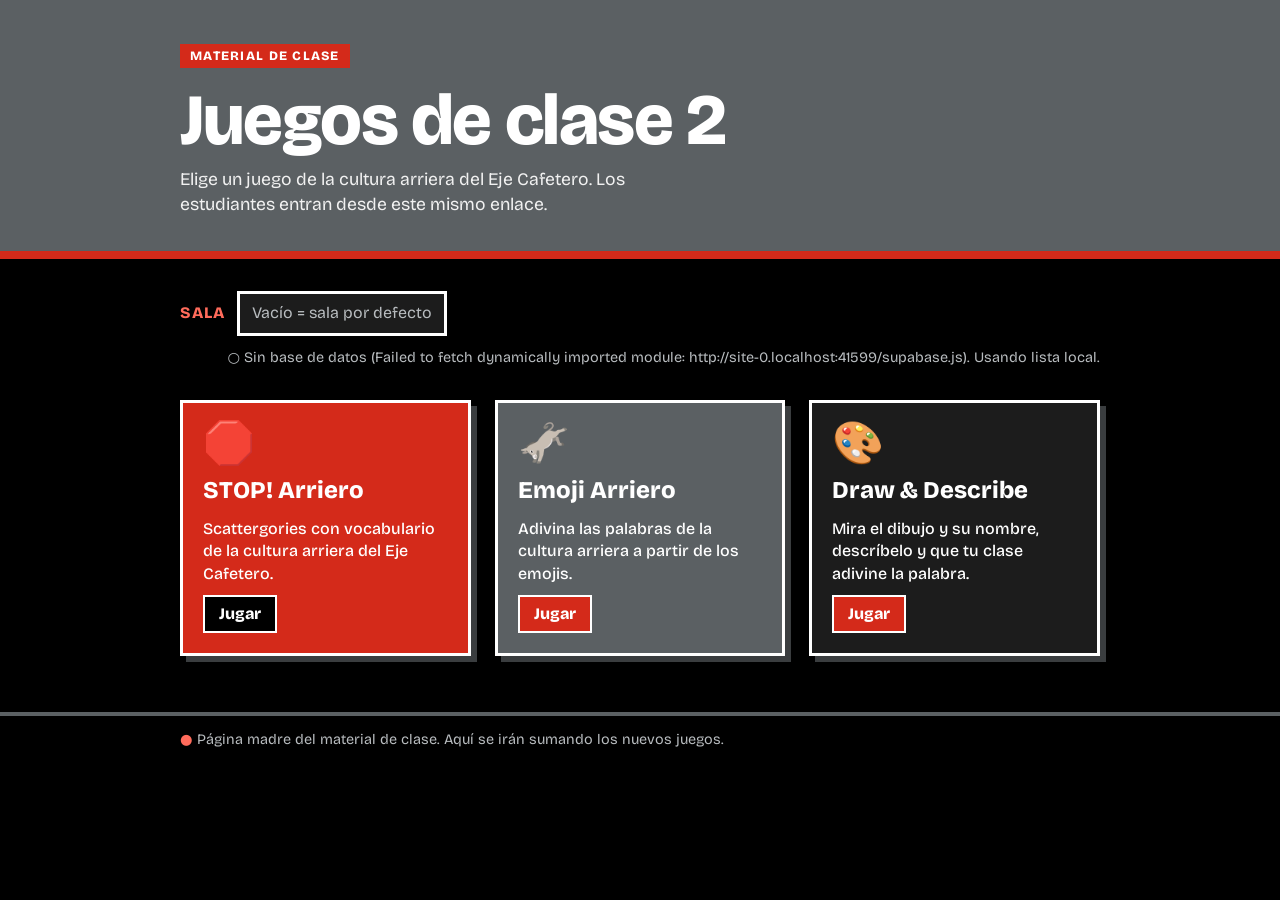
==== index.html @ d10dd6fd "Rename index (1).html to index.html" ====
<!DOCTYPE html>
<html lang="es">
<head>
<meta charset="UTF-8">
<meta name="viewport" content="width=device-width, initial-scale=1, viewport-fit=cover">
<title>Juegos de clase 2</title>
<link rel="preconnect" href="https://fonts.googleapis.com">
<link rel="preconnect" href="https://fonts.gstatic.com" crossorigin>
<link href="https://fonts.googleapis.com/css2?family=Bricolage+Grotesque:wght@500;800&display=swap" rel="stylesheet">
<style>
  /* Paleta: cambia solo estas líneas para recolorear toda la página */
  :root { --bg:#000000; --fg:#ffffff; --red:#d42a1a; --red-l:#ff6b5b; --gray:#5b6063; --dark:#1c1c1c; --shadow:#3a3d3f; --muted:#b8bcbf; color-scheme: dark; }
  * { box-sizing:border-box; }
  body { margin:0; background:var(--bg); color:var(--fg); font-family:'Bricolage Grotesque',system-ui,sans-serif; line-height:1.4; }
  header { background:var(--gray); color:#fff; border-bottom:8px solid var(--red); }
  .wrap { max-width:960px; margin:0 auto; padding-left:20px; padding-right:20px; }
  header .wrap { padding-top:44px; padding-bottom:34px; }
  .kicker { display:inline-block; background:var(--red); color:#fff; font-weight:800; font-size:.8rem; letter-spacing:.1em; text-transform:uppercase; padding:3px 10px; margin-bottom:16px; }
  h1 { font-size:clamp(2.4rem,8vw,4.5rem); font-weight:800; line-height:1; margin:0 0 12px; letter-spacing:-.02em; }
  .sub { color:#f1f1f1; font-size:1.1rem; margin:0; max-width:46ch; }
  main.wrap { padding-top:32px; padding-bottom:56px; }
  .bar { display:flex; flex-wrap:wrap; gap:12px; align-items:center; margin:0 0 32px; }
  .bar label { font-weight:800; color:var(--red-l); text-transform:uppercase; letter-spacing:.06em; }
  .bar input { font:inherit; padding:8px 12px; border:3px solid #fff; background:var(--dark); color:#fff; width:210px; }
  .bar input::placeholder { color:var(--muted); }
  .bar input:focus-visible { outline:3px solid var(--red-l); outline-offset:2px; }
  .status { margin-left:auto; font-size:.9rem; color:var(--muted); }
  .warn { border:3px solid #fff; border-left:12px solid var(--red); background:var(--dark); padding:12px 16px; margin:0 0 28px; font-weight:500; }
  .grid { display:grid; gap:24px; grid-template-columns:repeat(auto-fill,minmax(260px,1fr)); }
  .card { display:flex; flex-direction:column; gap:10px; min-height:210px; padding:20px; border:3px solid #fff;
          box-shadow:6px 6px 0 var(--shadow); text-decoration:none; color:#fff; transition:transform .12s, box-shadow .12s; }
  .card.c0 { background:var(--red); }
  .card.c1 { background:var(--gray); }
  .card.c2 { background:var(--dark); }
  a.card:hover, a.card:focus-visible { transform:translate(3px,3px); box-shadow:3px 3px 0 var(--shadow); }
  a.card:focus-visible { outline:3px solid var(--red-l); outline-offset:4px; }
  .emoji { font-size:2.6rem; line-height:1; }
  .card h2 { margin:0; font-size:1.5rem; font-weight:800; }
  .card p { margin:0; flex:1; font-weight:500; }
  .go { font-weight:800; padding:6px 14px; align-self:flex-start; border:2px solid #fff; background:var(--red); color:#fff; }
  .c0 .go { background:var(--bg); }
  .soon { filter:grayscale(1); opacity:.5; box-shadow:none !important; border-style:dashed; }
  .soon .go { background:transparent; color:inherit; border:2px solid currentColor; }
  footer { border-top:4px solid var(--gray); padding:14px 0 28px; color:var(--muted); font-size:.9rem; }
  footer b { color:var(--red-l); }
</style>
</head>
<body>
<header>
  <div class="wrap">
    <span class="kicker">Material de clase</span>
    <h1>Juegos de clase 2</h1>
    <p class="sub">Elige un juego de la cultura arriera del Eje Cafetero. Los estudiantes entran desde este mismo enlace.</p>
  </div>
</header>
<main class="wrap">
  <div id="warn"></div>
  <div class="bar">
    <label for="room">Sala</label>
    <input id="room" placeholder="Vacío = sala por defecto de cada juego" autocomplete="off" maxlength="40">
    <span class="status" id="status" role="status">Lista local</span>
  </div>
  <div class="grid" id="grid"></div>
</main>
<footer><div class="wrap"><b>●</b> Página madre del material de clase. Aquí se irán sumando los nuevos juegos.</div></footer>
<script>
  // 1) Built-in catalog: the menu always works, even offline or without the database.
  //    To add a game: add a line here + a row in hub_games (setup_database.sql) + a .html file in this folder.
  var CATALOG = [
    { id:'stop',  title:'STOP! Arriero',    description:'Scattergories con vocabulario de la cultura arriera del Eje Cafetero.', emoji:'🛑', color:'#fb7185', path:'stop.html',  enabled:true, sort_order:10 },
    { id:'emoji', title:'Emoji Arriero',    description:'Adivina las palabras de la cultura arriera a partir de los emojis.',     emoji:'🫏', color:'#4ade80', path:'emoji.html', enabled:true, sort_order:20 },
    { id:'draw',  title:'Draw & Describe',  description:'Mira el dibujo y su nombre, descríbelo y que tu clase adivine la palabra.', emoji:'🎨', color:'#f97316', path:'draw.html',  enabled:true, sort_order:30 }
  ];
  var games = CATALOG.slice();
  var esc = function (s) { return String(s == null ? '' : s).replace(/[&<>"]/g, function (c) { return {'&':'&amp;','<':'&lt;','>':'&gt;','"':'&quot;'}[c]; }); };

  function render() {
    var room = document.getElementById('room').value.trim();
    var q = room ? '?room=' + encodeURIComponent(room) : '';
    document.getElementById('grid').innerHTML = games.map(function (g, i) {
      var c = 'c' + (i % 3);
      var inner = '<span class="emoji">' + esc(g.emoji) + '</span><h2>' + esc(g.title) + '</h2><p>' + esc(g.description) + '</p>';
      return g.enabled
        ? '<a class="card ' + c + '" href="' + esc(g.path) + q + '">' + inner + '<span class="go">Jugar</span></a>'
        : '<div class="card soon ' + c + '">' + inner + '<span class="go">Próximamente</span></div>';
    }).join('');
  }
  document.getElementById('room').addEventListener('input', render);
  render();

  if (location.protocol === 'file:') {
    document.getElementById('warn').innerHTML = '<p class="warn">Abriste el archivo directamente desde tu computador. El menú funciona, pero los juegos necesitan un servidor: ábrelo desde GitHub Pages o con <code>python -m http.server</code> dentro de esta carpeta.</p>';
  }
</script>
<script type="module">
  // 2) Optional: sync the list with the database (new games appear without editing this page).
  var status = document.getElementById('status');
  try {
    var mod = await Promise.race([
      import('./supabase.js'),
      new Promise(function (_, rej) { setTimeout(function () { rej(new Error('timeout')); }, 6000); })
    ]);
    var res = await Promise.race([
      mod.supabase.from('hub_games').select('*').order('sort_order'),
      new Promise(function (_, rej) { setTimeout(function () { rej(new Error('timeout')); }, 6000); })
    ]);
    if (res.error) throw res.error;
    if (res.data && res.data.length) {
      games = res.data;
      render();
      status.textContent = '● Conectado a la base de datos';
    } else {
      status.textContent = 'Base de datos vacía: ejecuta setup_database.sql';
    }
  } catch (e) {
    console.warn('Hub database unavailable:', e);
    status.textContent = '○ Sin base de datos (' + (e && e.message ? e.message : 'error') + '). Usando lista local.';
  }
</script>
</body>
</html>
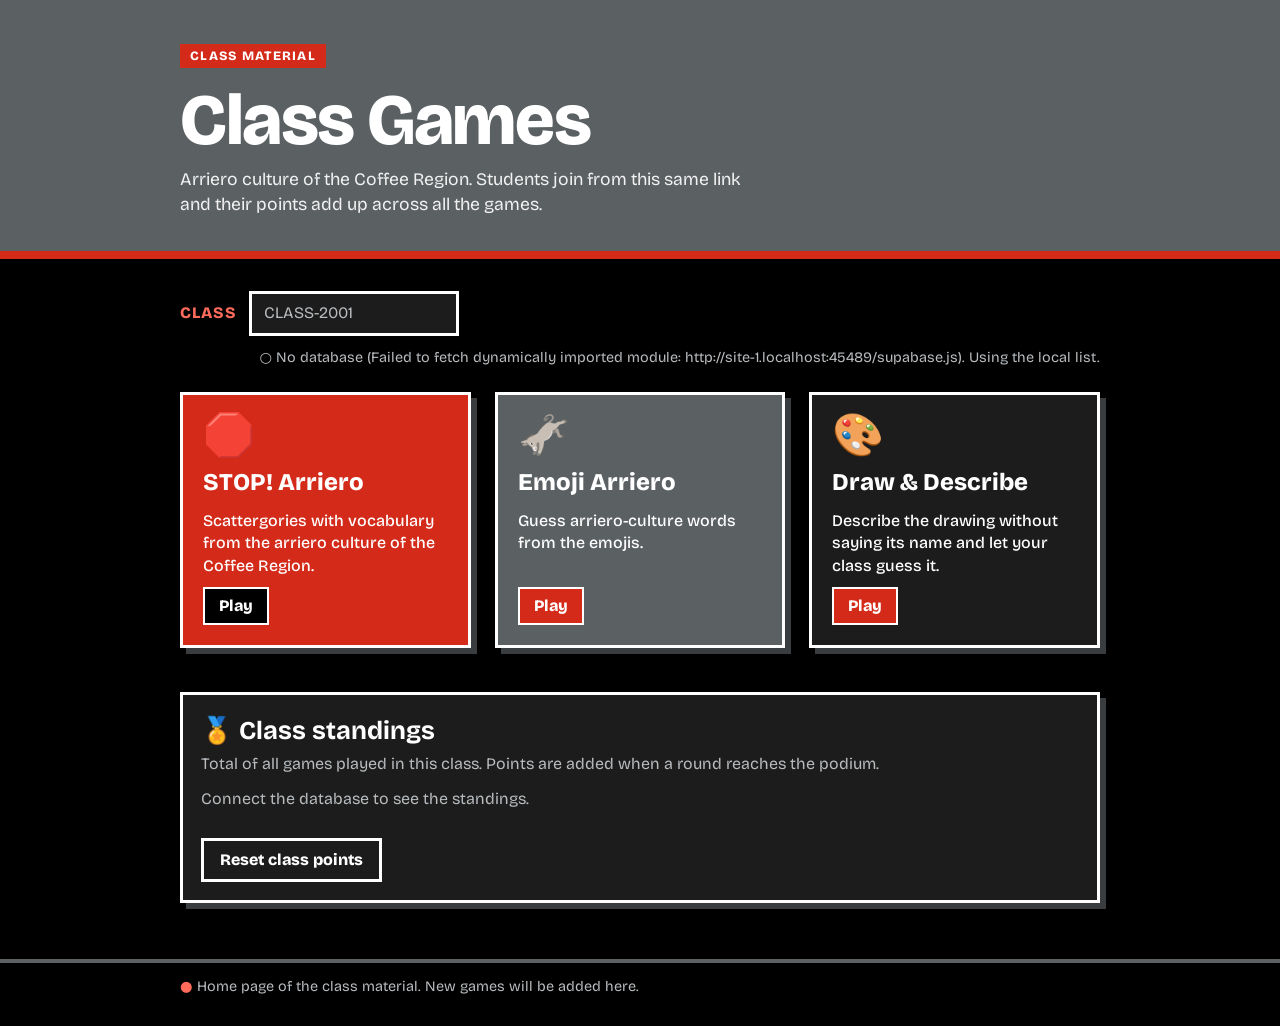
==== commit 8ca89871: "Translate HTML content from Spanish to English" ====
--- a/index.html
+++ b/index.html
@@ -1,14 +1,14 @@
 <!DOCTYPE html>
-<html lang="es">
+<html lang="en">
 <head>
 <meta charset="UTF-8">
 <meta name="viewport" content="width=device-width, initial-scale=1, viewport-fit=cover">
-<title>Juegos de clase 2</title>
+<title>Class Games</title>
 <link rel="preconnect" href="https://fonts.googleapis.com">
 <link rel="preconnect" href="https://fonts.gstatic.com" crossorigin>
 <link href="https://fonts.googleapis.com/css2?family=Bricolage+Grotesque:wght@500;800&display=swap" rel="stylesheet">
 <style>
-  /* Paleta: cambia solo estas líneas para recolorear toda la página */
+  /* Palette: change only these lines to recolor the whole page */
   :root { --bg:#000000; --fg:#ffffff; --red:#d42a1a; --red-l:#ff6b5b; --gray:#5b6063; --dark:#1c1c1c; --shadow:#3a3d3f; --muted:#b8bcbf; color-scheme: dark; }
   * { box-sizing:border-box; }
   body { margin:0; background:var(--bg); color:var(--fg); font-family:'Bricolage Grotesque',system-ui,sans-serif; line-height:1.4; }
@@ -17,15 +17,17 @@
   header .wrap { padding-top:44px; padding-bottom:34px; }
   .kicker { display:inline-block; background:var(--red); color:#fff; font-weight:800; font-size:.8rem; letter-spacing:.1em; text-transform:uppercase; padding:3px 10px; margin-bottom:16px; }
   h1 { font-size:clamp(2.4rem,8vw,4.5rem); font-weight:800; line-height:1; margin:0 0 12px; letter-spacing:-.02em; }
-  .sub { color:#f1f1f1; font-size:1.1rem; margin:0; max-width:46ch; }
+  .sub { color:#f1f1f1; font-size:1.1rem; margin:0; max-width:52ch; }
   main.wrap { padding-top:32px; padding-bottom:56px; }
-  .bar { display:flex; flex-wrap:wrap; gap:12px; align-items:center; margin:0 0 32px; }
+  .bar { display:flex; flex-wrap:wrap; gap:12px; align-items:center; margin:0 0 24px; }
   .bar label { font-weight:800; color:var(--red-l); text-transform:uppercase; letter-spacing:.06em; }
   .bar input { font:inherit; padding:8px 12px; border:3px solid #fff; background:var(--dark); color:#fff; width:210px; }
   .bar input::placeholder { color:var(--muted); }
   .bar input:focus-visible { outline:3px solid var(--red-l); outline-offset:2px; }
   .status { margin-left:auto; font-size:.9rem; color:var(--muted); }
   .warn { border:3px solid #fff; border-left:12px solid var(--red); background:var(--dark); padding:12px 16px; margin:0 0 28px; font-weight:500; }
+  .now { border:3px solid var(--red-l); background:var(--dark); padding:12px 16px; margin:0 0 24px; font-weight:800; }
+  .now a { color:#fff; background:var(--red); padding:4px 12px; margin-left:8px; text-decoration:none; border:2px solid #fff; }
   .grid { display:grid; gap:24px; grid-template-columns:repeat(auto-fill,minmax(260px,1fr)); }
   .card { display:flex; flex-direction:column; gap:10px; min-height:210px; padding:20px; border:3px solid #fff;
           box-shadow:6px 6px 0 var(--shadow); text-decoration:none; color:#fff; transition:transform .12s, box-shadow .12s; }
@@ -41,6 +43,13 @@
   .c0 .go { background:var(--bg); }
   .soon { filter:grayscale(1); opacity:.5; box-shadow:none !important; border-style:dashed; }
   .soon .go { background:transparent; color:inherit; border:2px solid currentColor; }
+  .board { margin-top:44px; border:3px solid #fff; box-shadow:6px 6px 0 var(--shadow); background:var(--dark); padding:18px; }
+  .board h2 { margin:0 0 4px; font-size:1.6rem; }
+  .board .hint { color:var(--muted); margin:0 0 12px; }
+  .rank { display:flex; gap:12px; padding:10px 0; border-bottom:2px solid #fff; font-weight:800; font-size:1.1rem; }
+  .rank .s { margin-left:auto; text-align:right; }
+  .rank small { display:block; font-weight:500; color:var(--muted); }
+  .board button { font:inherit; color:inherit; cursor:pointer; border:3px solid #fff; background:transparent; font-weight:800; padding:8px 16px; margin-top:16px; }
   footer { border-top:4px solid var(--gray); padding:14px 0 28px; color:var(--muted); font-size:.9rem; }
   footer b { color:var(--red-l); }
 </style>
@@ -48,73 +57,107 @@
 <body>
 <header>
   <div class="wrap">
-    <span class="kicker">Material de clase</span>
-    <h1>Juegos de clase 2</h1>
-    <p class="sub">Elige un juego de la cultura arriera del Eje Cafetero. Los estudiantes entran desde este mismo enlace.</p>
+    <span class="kicker">Class material</span>
+    <h1>Class Games</h1>
+    <p class="sub">Arriero culture of the Coffee Region. Students join from this same link and their points add up across all the games.</p>
   </div>
 </header>
 <main class="wrap">
   <div id="warn"></div>
   <div class="bar">
-    <label for="room">Sala</label>
-    <input id="room" placeholder="Vacío = sala por defecto de cada juego" autocomplete="off" maxlength="40">
-    <span class="status" id="status" role="status">Lista local</span>
+    <label for="room">Class</label>
+    <input id="room" placeholder="CLASS-2001" autocomplete="off" maxlength="40">
+    <span class="status" id="status" role="status">Local list</span>
   </div>
+  <div id="now"></div>
   <div class="grid" id="grid"></div>
+  <section class="board">
+    <h2>🏅 Class standings</h2>
+    <p class="hint">Total of all games played in this class. Points are added when a round reaches the podium.</p>
+    <div id="table"><p class="hint">Loading…</p></div>
+    <button id="clr" type="button">Reset class points</button>
+  </section>
 </main>
-<footer><div class="wrap"><b>●</b> Página madre del material de clase. Aquí se irán sumando los nuevos juegos.</div></footer>
+<footer><div class="wrap"><b>●</b> Home page of the class material. New games will be added here.</div></footer>
 <script>
   // 1) Built-in catalog: the menu always works, even offline or without the database.
   //    To add a game: add a line here + a row in hub_games (setup_database.sql) + a .html file in this folder.
   var CATALOG = [
-    { id:'stop',  title:'STOP! Arriero',    description:'Scattergories con vocabulario de la cultura arriera del Eje Cafetero.', emoji:'🛑', color:'#fb7185', path:'stop.html',  enabled:true, sort_order:10 },
-    { id:'emoji', title:'Emoji Arriero',    description:'Adivina las palabras de la cultura arriera a partir de los emojis.',     emoji:'🫏', color:'#4ade80', path:'emoji.html', enabled:true, sort_order:20 },
-    { id:'draw',  title:'Draw & Describe',  description:'Mira el dibujo y su nombre, descríbelo y que tu clase adivine la palabra.', emoji:'🎨', color:'#f97316', path:'draw.html',  enabled:true, sort_order:30 }
+    { id:'stop',  title:'STOP! Arriero',   description:'Scattergories with vocabulary from the arriero culture of the Coffee Region.', emoji:'🛑', color:'#fb7185', path:'stop.html',  enabled:true, sort_order:10 },
+    { id:'emoji', title:'Emoji Arriero',   description:'Guess arriero-culture words from the emojis.',                                  emoji:'🫏', color:'#4ade80', path:'emoji.html', enabled:true, sort_order:20 },
+    { id:'draw',  title:'Draw & Describe', description:'Describe the drawing without saying its name and let your class guess it.',     emoji:'🎨', color:'#f97316', path:'draw.html',  enabled:true, sort_order:30 }
   ];
   var games = CATALOG.slice();
   var esc = function (s) { return String(s == null ? '' : s).replace(/[&<>"]/g, function (c) { return {'&':'&amp;','<':'&lt;','>':'&gt;','"':'&quot;'}[c]; }); };
+  var roomEl = document.getElementById('room');
+  var saved = ''; try { saved = new URLSearchParams(location.search).get('class') || localStorage.getItem('hub_class') || ''; } catch (e) {}
+  roomEl.value = saved;
+  var cls = function () { return roomEl.value.trim() || 'CLASS-2001'; };
 
   function render() {
-    var room = document.getElementById('room').value.trim();
-    var q = room ? '?room=' + encodeURIComponent(room) : '';
+    var q = '?class=' + encodeURIComponent(cls());
     document.getElementById('grid').innerHTML = games.map(function (g, i) {
       var c = 'c' + (i % 3);
       var inner = '<span class="emoji">' + esc(g.emoji) + '</span><h2>' + esc(g.title) + '</h2><p>' + esc(g.description) + '</p>';
       return g.enabled
-        ? '<a class="card ' + c + '" href="' + esc(g.path) + q + '">' + inner + '<span class="go">Jugar</span></a>'
-        : '<div class="card soon ' + c + '">' + inner + '<span class="go">Próximamente</span></div>';
+        ? '<a class="card ' + c + '" href="' + esc(g.path) + q + '">' + inner + '<span class="go">Play</span></a>'
+        : '<div class="card soon ' + c + '">' + inner + '<span class="go">Coming soon</span></div>';
     }).join('');
   }
-  document.getElementById('room').addEventListener('input', render);
+  roomEl.addEventListener('input', function () { try { localStorage.setItem('hub_class', cls()); } catch (e) {} render(); });
+  try { localStorage.setItem('hub_class', cls()); } catch (e) {}
   render();
 
   if (location.protocol === 'file:') {
-    document.getElementById('warn').innerHTML = '<p class="warn">Abriste el archivo directamente desde tu computador. El menú funciona, pero los juegos necesitan un servidor: ábrelo desde GitHub Pages o con <code>python -m http.server</code> dentro de esta carpeta.</p>';
+    document.getElementById('warn').innerHTML = '<p class="warn">You opened the file directly from your computer. The menu works, but the games need a server: open it from GitHub Pages or run <code>python -m http.server</code> inside this folder.</p>';
   }
 </script>
 <script type="module">
-  // 2) Optional: sync the list with the database (new games appear without editing this page).
-  var status = document.getElementById('status');
+  // 2) Optional: sync the game list and the class standings with the database.
+  var status = document.getElementById('status'), sb = null;
+  var timeout = function (p) { return Promise.race([p, new Promise(function (_, rej) { setTimeout(function () { rej(new Error('timeout')); }, 6000); })]); };
+  var sum = function (r) { return Object.values(r.results || {}).reduce(function (a, b) { return a + b; }, 0); };
+
+  async function loadBoard() {
+    if (!sb) return;
+    var out = document.getElementById('table');
+    var s = await sb.from('hub_scores').select('*').eq('class_code', cls());
+    if (s.error) { out.innerHTML = '<p class="hint">' + esc(s.error.message) + '</p>'; return; }
+    var rows = (s.data || []).filter(function (r) { return sum(r) > 0 || Object.keys(r.results || {}).length; }).sort(function (a, b) { return sum(b) - sum(a); });
+    out.innerHTML = rows.length ? rows.map(function (r, i) {
+      var by = {}; Object.keys(r.results || {}).forEach(function (k) { var g = k.split(':')[0]; by[g] = (by[g] || 0) + r.results[k]; });
+      var parts = Object.keys(by).map(function (g) { var t = games.filter(function (x) { return x.id === g; })[0]; return esc(t ? t.title : g) + ' ' + by[g]; }).join(' · ');
+      return '<div class="rank"><span>' + (['🥇', '🥈', '🥉'][i] || (i + 1) + '.') + '</span><span>' + esc(r.avatar || '🙂') + ' ' + esc(r.name) + '</span><span class="s">' + sum(r) + ' pts<small>' + parts + '</small></span></div>';
+    }).join('') : '<p class="hint">No points yet.</p>';
+    var c = await sb.from('hub_classes').select('*').eq('code', cls()).maybeSingle();
+    var cur = c.data && games.filter(function (x) { return x.id === c.data.current_game && x.enabled; })[0];
+    document.getElementById('now').innerHTML = cur ? '<div class="now">Your teacher has opened: ' + esc(cur.emoji) + ' ' + esc(cur.title) + '<a href="' + esc(cur.path) + '?class=' + encodeURIComponent(cls()) + '">Join now</a></div>' : '';
+  }
+
   try {
-    var mod = await Promise.race([
-      import('./supabase.js'),
-      new Promise(function (_, rej) { setTimeout(function () { rej(new Error('timeout')); }, 6000); })
-    ]);
-    var res = await Promise.race([
-      mod.supabase.from('hub_games').select('*').order('sort_order'),
-      new Promise(function (_, rej) { setTimeout(function () { rej(new Error('timeout')); }, 6000); })
-    ]);
+    var mod = await timeout(import('./supabase.js'));
+    sb = mod.supabase;
+    var res = await timeout(sb.from('hub_games').select('*').order('sort_order'));
     if (res.error) throw res.error;
     if (res.data && res.data.length) {
-      games = res.data;
-      render();
-      status.textContent = '● Conectado a la base de datos';
+      games = res.data; render();
+      status.textContent = '● Connected to the database';
     } else {
-      status.textContent = 'Base de datos vacía: ejecuta setup_database.sql';
+      status.textContent = 'Empty database: run setup_database.sql';
     }
+    await loadBoard();
+    setInterval(loadBoard, 5000);
+    roomEl.addEventListener('input', loadBoard);
+    document.getElementById('clr').addEventListener('click', async function () {
+      if (!confirm('Delete ALL the points of class ' + cls() + '? This cannot be undone.')) return;
+      var d = await sb.from('hub_scores').delete().eq('class_code', cls());
+      if (d.error) alert(d.error.message);
+      loadBoard();
+    });
   } catch (e) {
     console.warn('Hub database unavailable:', e);
-    status.textContent = '○ Sin base de datos (' + (e && e.message ? e.message : 'error') + '). Usando lista local.';
+    status.textContent = '○ No database (' + (e && e.message ? e.message : 'error') + '). Using the local list.';
+    document.getElementById('table').innerHTML = '<p class="hint">Connect the database to see the standings.</p>';
   }
 </script>
 </body>
